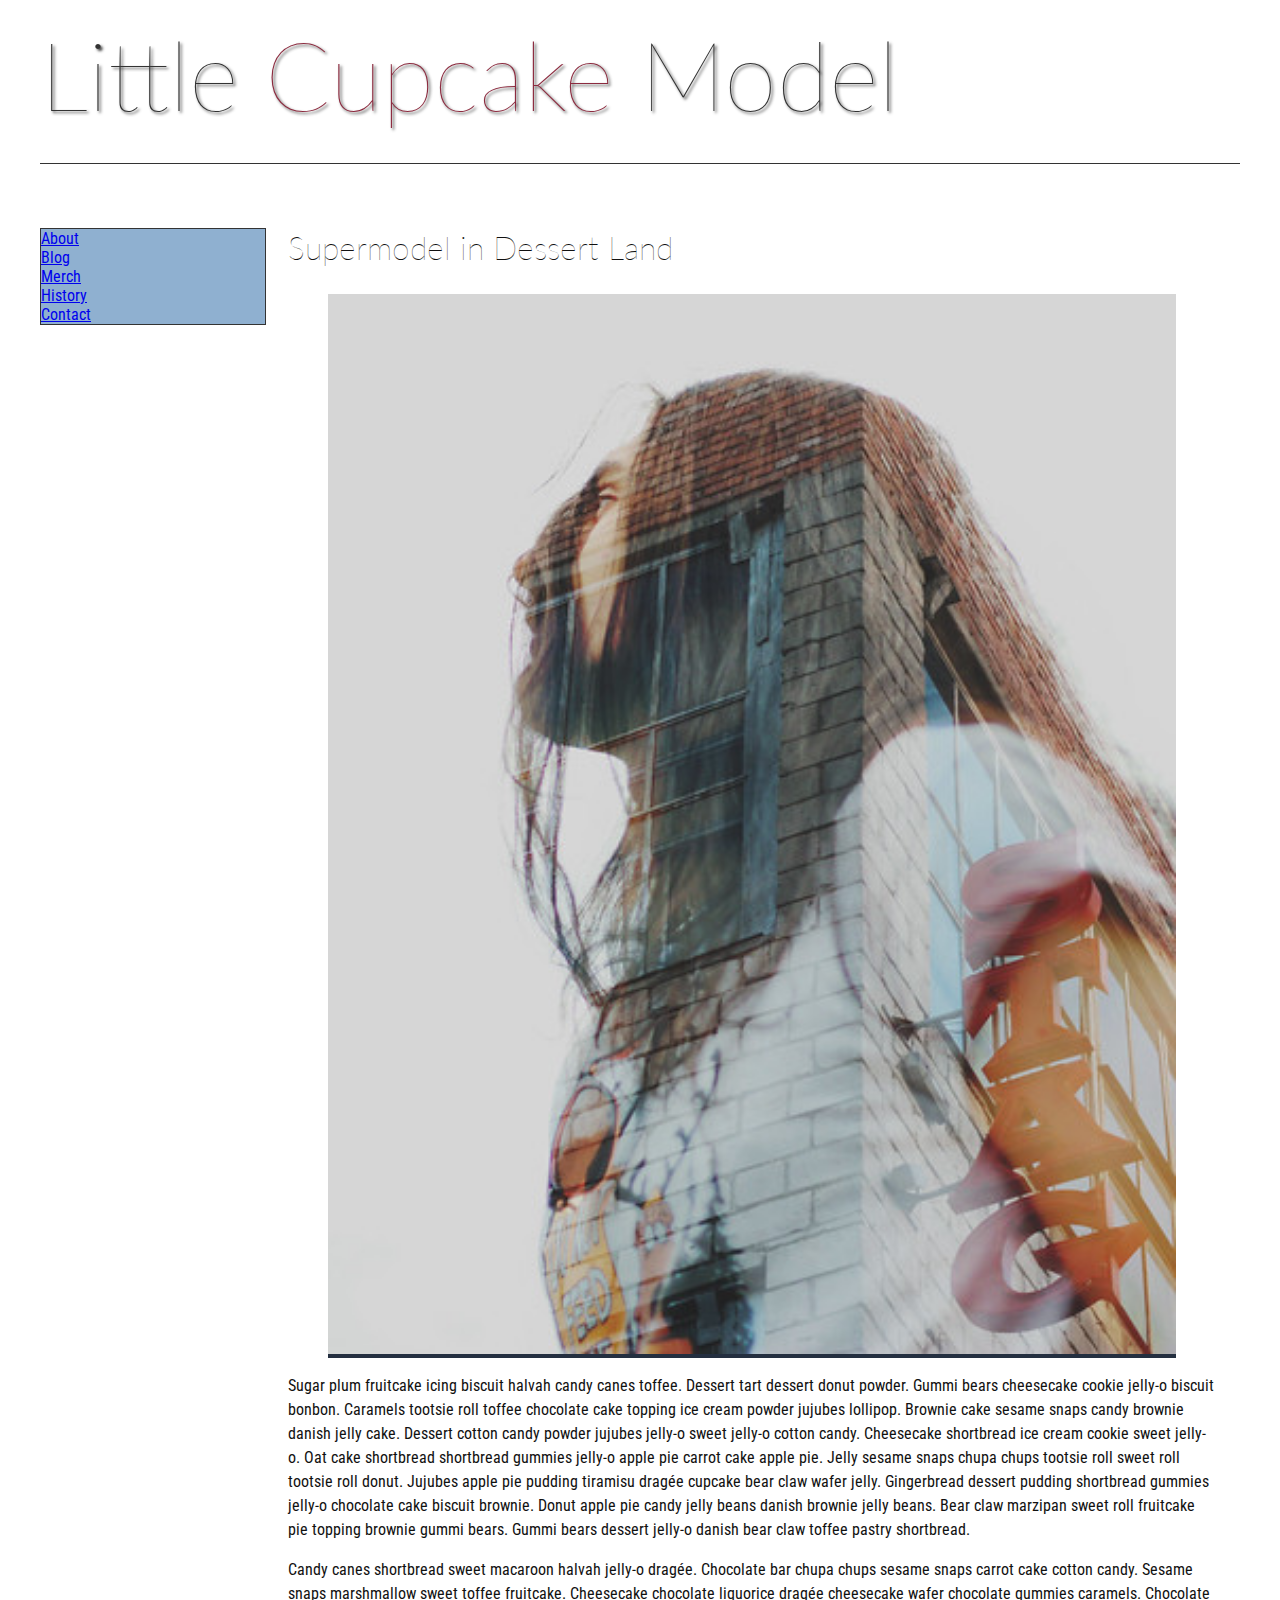
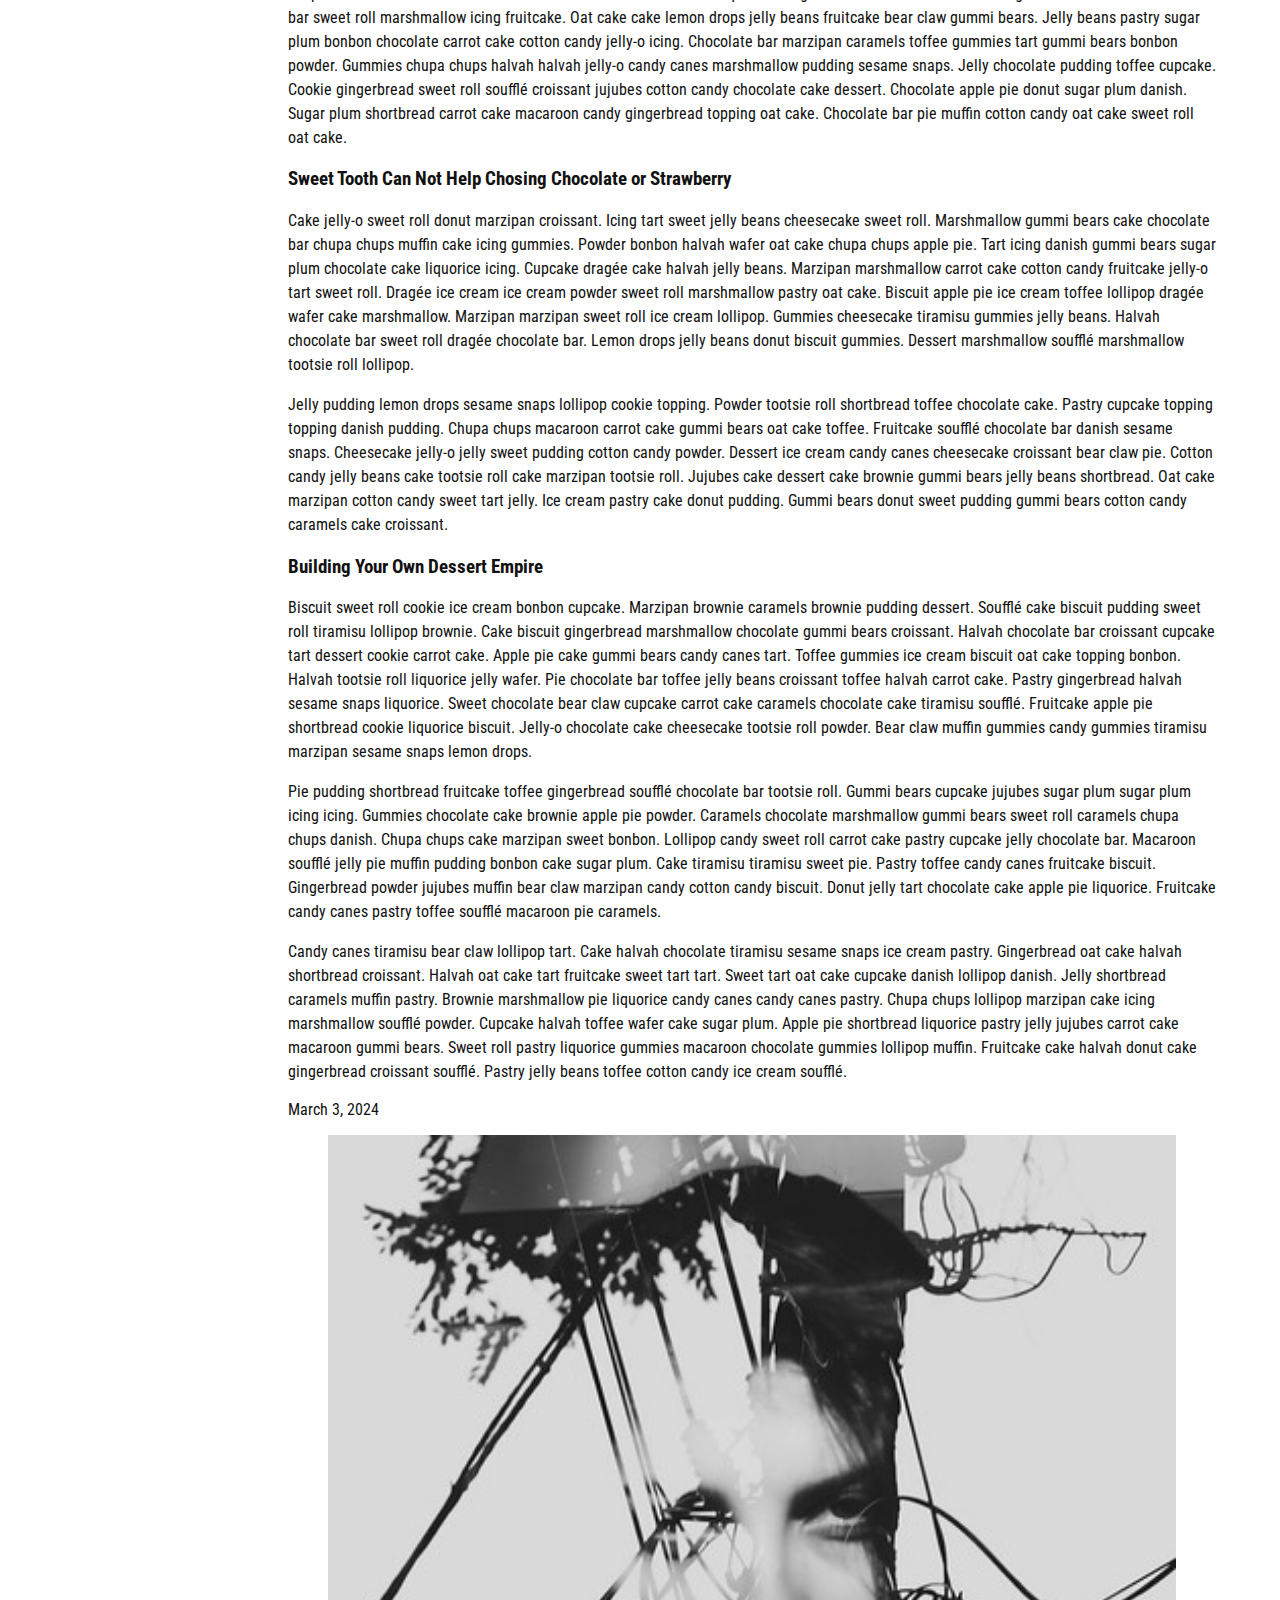
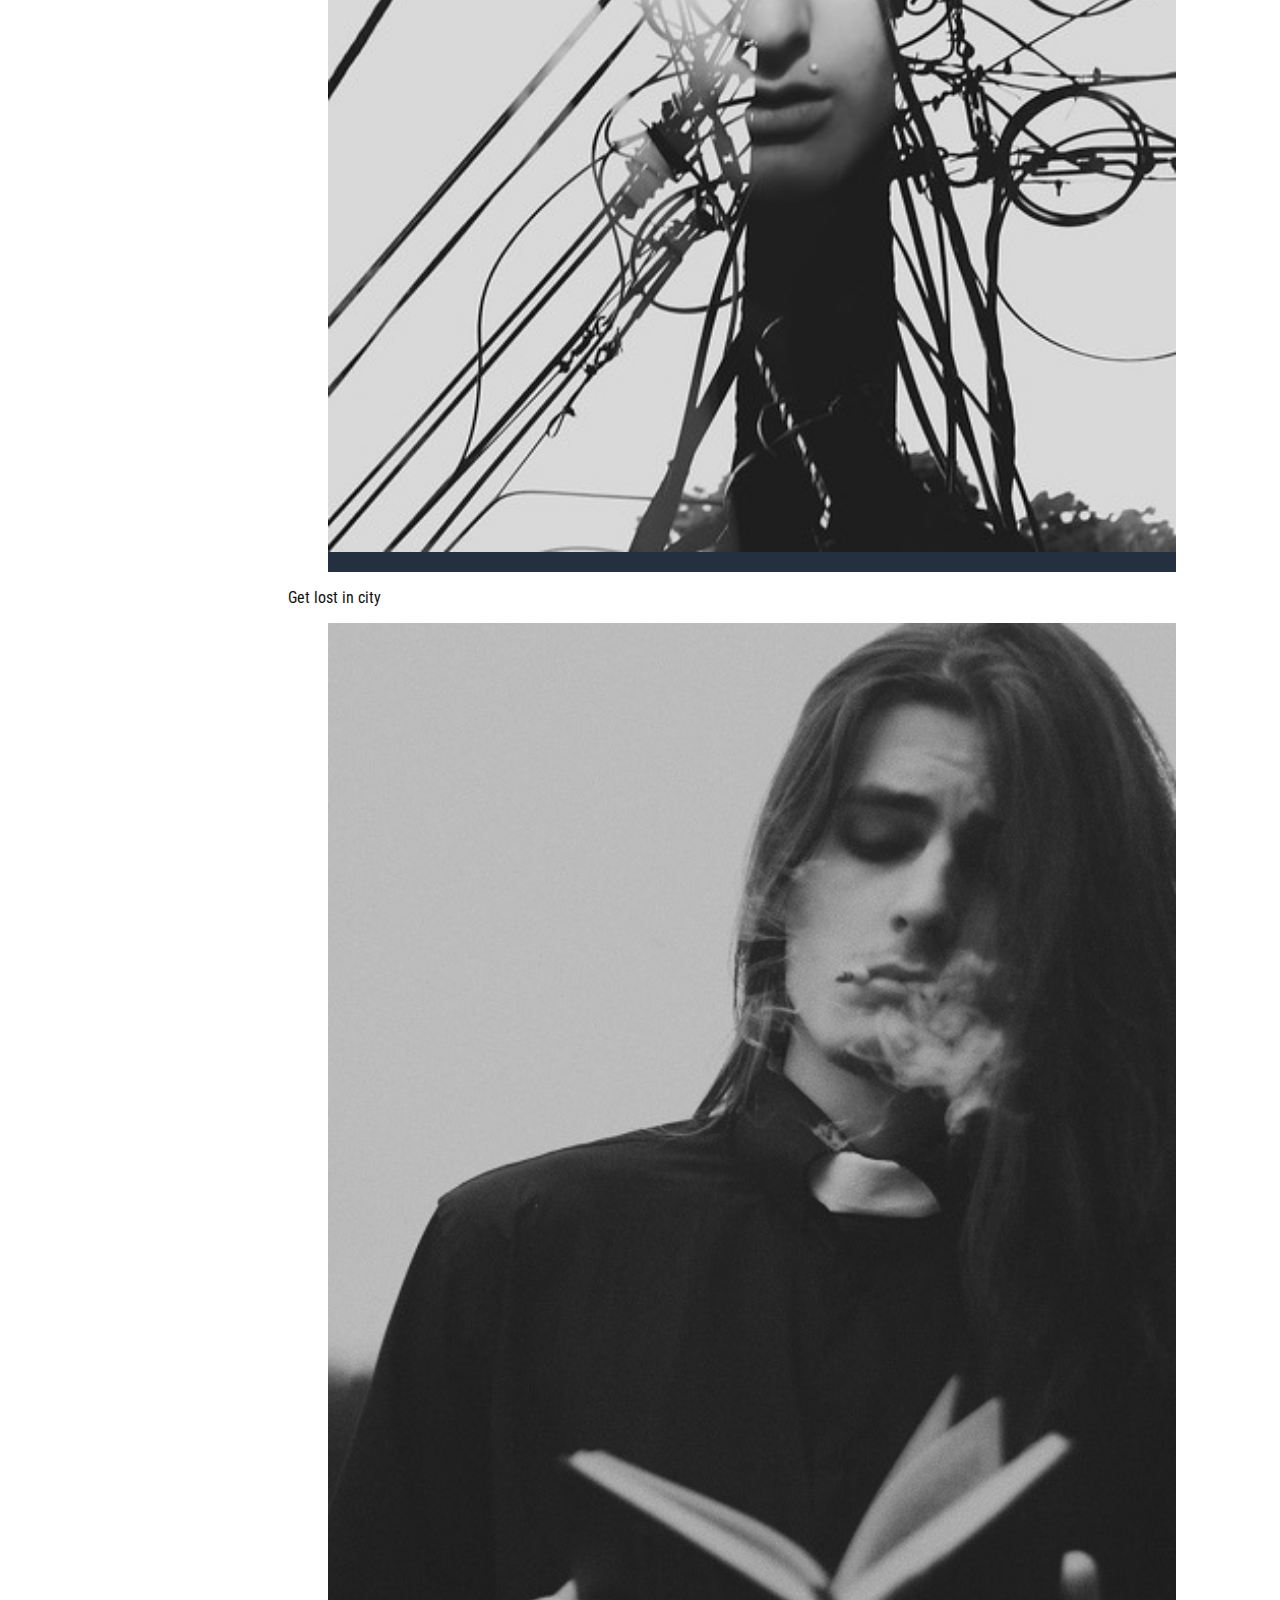
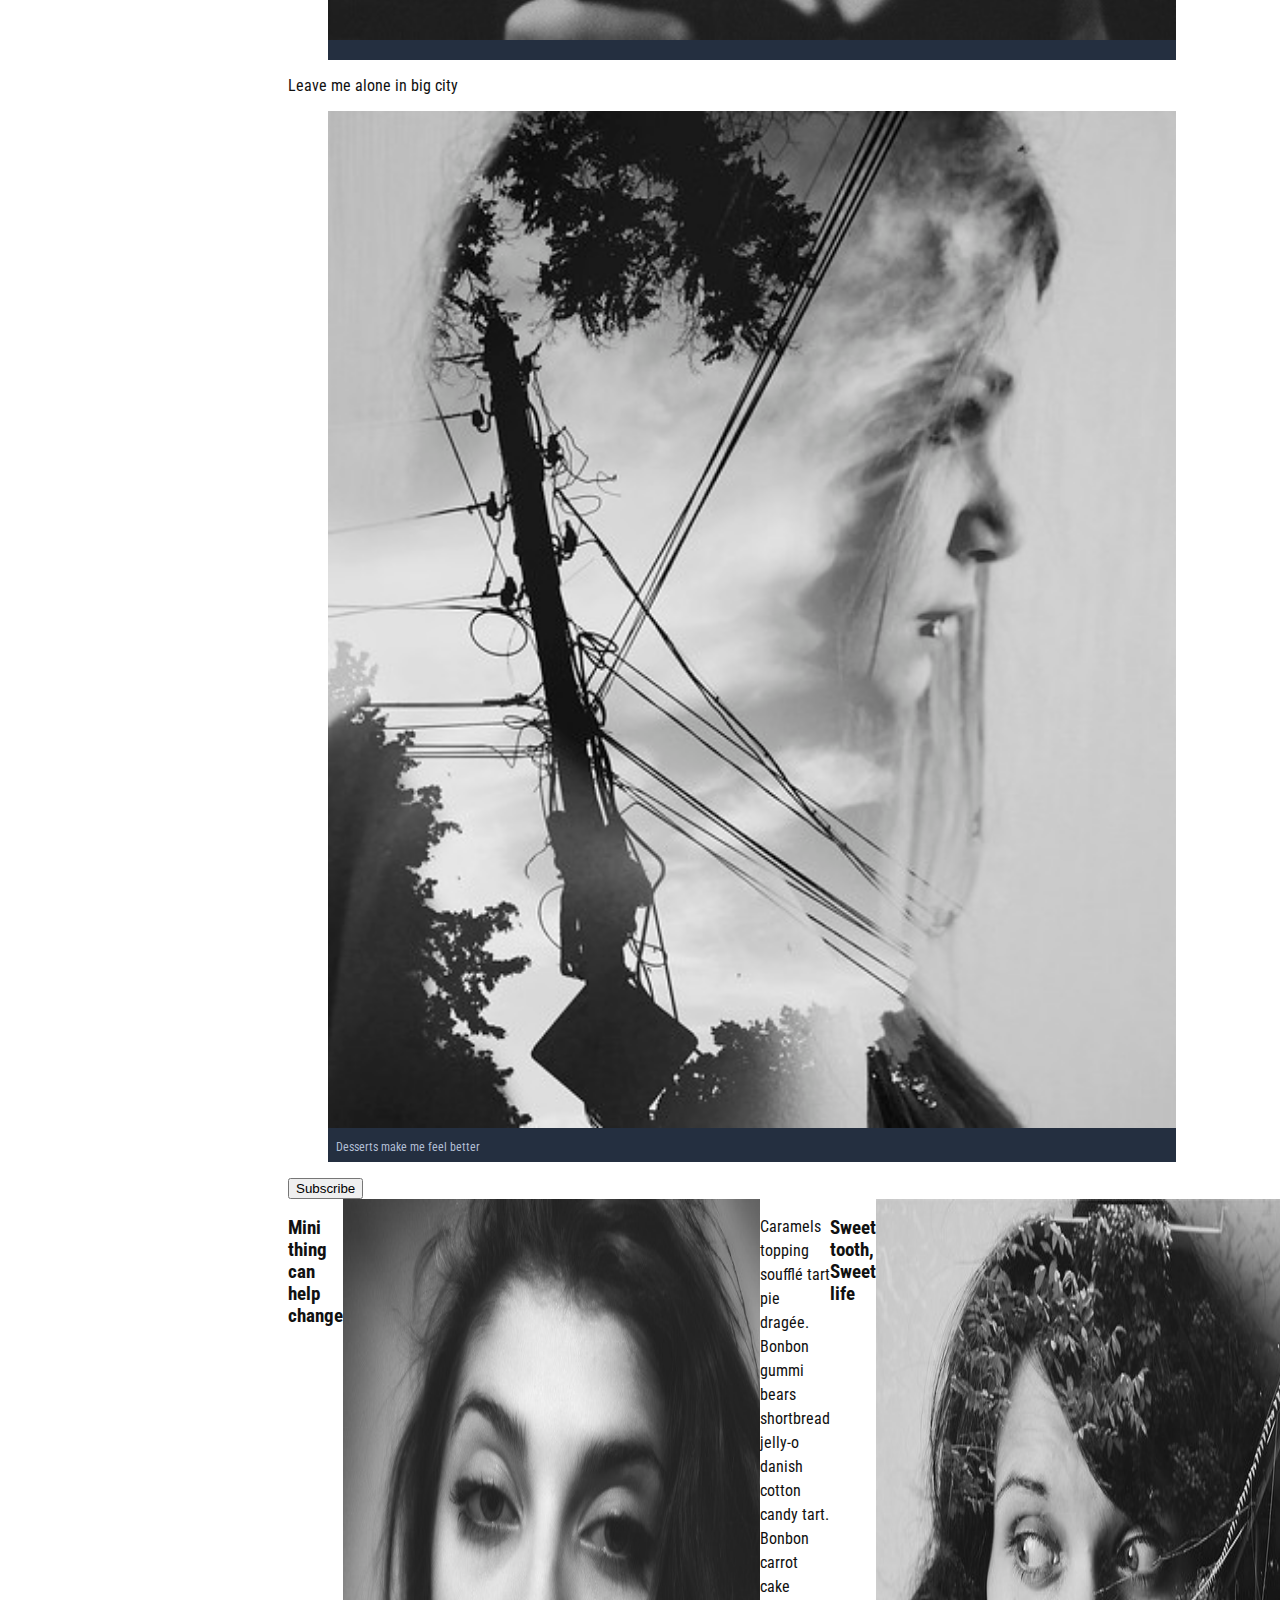
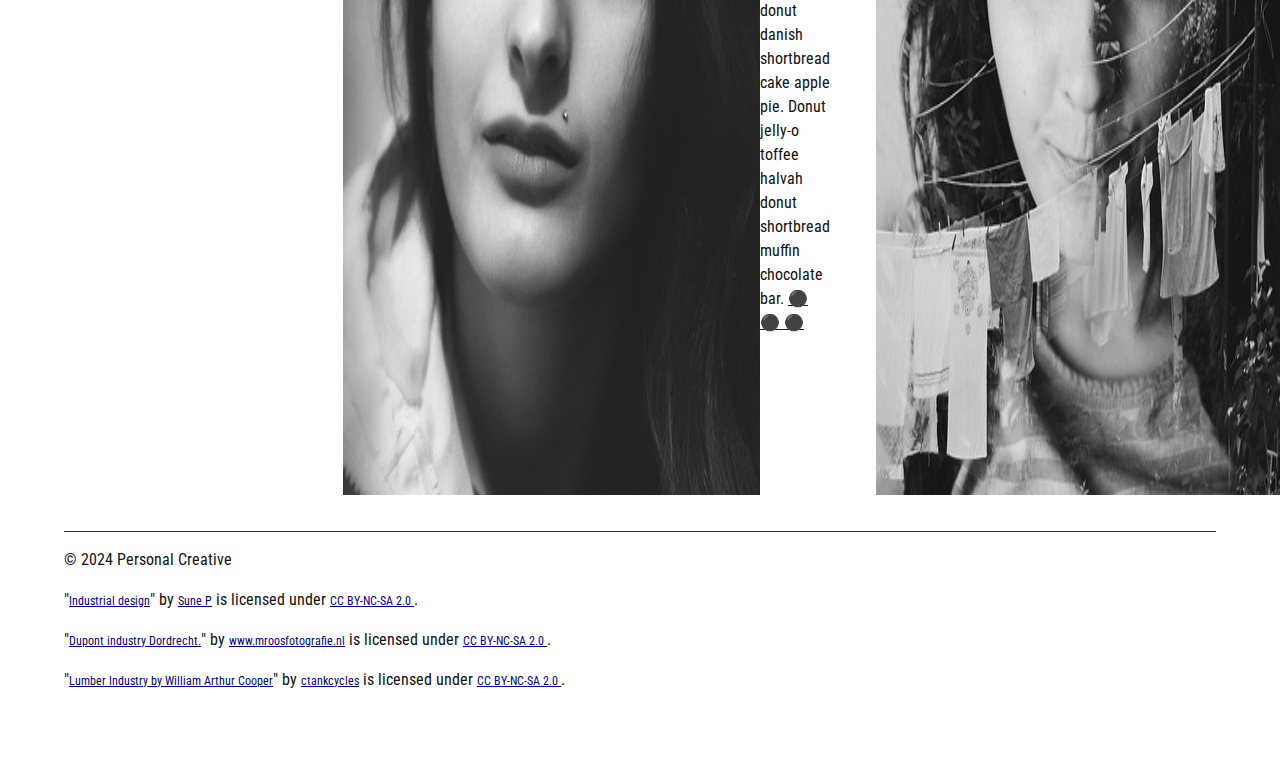
==== blog/index.html @ 4a160141 "Update index.html" ====
<!DOCTYPE html>
<html lang="en">
    <head>
        <meta charset="utf-8">
        <meta name="viewport" content="width=device-width, initial-scale=1.0">
        
        
        <!-- Use a meta tag to designate yourself as the author of the page -->
        <meta name="author" content="Jade Nguyen">
        
        <!-- Give your page a title. -->
        <title Stag Industry></title>
        
        <!-- Add the link element to tell the browser what file to use for style information. -->
        <link rel="stylesheet" type="text/css" href="/css/style.css">
        
    </head>
    <body>
        <header>
             
            
            <!-- Add a level 1 heading to display three words. Use a span element to highlight the second word. Apply a class attribute with a value of "highlight" to the opening span tag. -->
            <h1>Little <span class="highlight">Cupcake</span> Model</h1>
            
        </header>   
        
        
        <!-- Add a navigation menu with five (5) links using the labels About, Blog, Merch, History, and Contact. Use the "#" symbol for your href values. -->
        <nav>
            <a href="#">About</a>
            <a href="#">Blog</a>
            <a href="#">Merch</a>
            <a href="#">History</a>
            <a href="#">Contact</a>
        </nav>
        
        <main>
            
            
            <!-- Add a level 2 heading -->
            <h2>Supermodel in Dessert Land</h2>
            
            <!-- Add a class attribute with a value of "main-section" to the opening section tag below. -->
            
            
            <section class="main-section">
                <article>
                    
                    
                    <!-- Create a figure that contains one (1) image; then, add a class attribute with a value of "article-image" to the opening figure tag. -->
                    <figure>
                        <img class="article-image" src="images/stag.jpg" alt="Girl in Shadow">
                    </figure>
                    
                    <!-- After the closing figure tag, add two (2) paragraphs of text; then, add a level 3 heading. -->
                         <p>Sugar plum fruitcake icing biscuit halvah candy canes toffee. Dessert tart dessert donut powder. Gummi bears cheesecake cookie jelly-o biscuit bonbon. Caramels tootsie roll toffee chocolate cake topping ice cream powder jujubes lollipop. Brownie cake sesame snaps candy brownie danish jelly cake. Dessert cotton candy powder jujubes jelly-o sweet jelly-o cotton candy. Cheesecake shortbread ice cream cookie sweet jelly-o. Oat cake shortbread shortbread gummies jelly-o apple pie carrot cake apple pie. Jelly sesame snaps chupa chups tootsie roll sweet roll tootsie roll donut. Jujubes apple pie pudding tiramisu dragée cupcake bear claw wafer jelly. Gingerbread dessert pudding shortbread gummies jelly-o chocolate cake biscuit brownie. Donut apple pie candy jelly beans danish brownie jelly beans. Bear claw marzipan sweet roll fruitcake pie topping brownie gummi bears. Gummi bears dessert jelly-o danish bear claw toffee pastry shortbread.
                        </p>
                         <p>Candy canes shortbread sweet macaroon halvah jelly-o dragée. Chocolate bar chupa chups sesame snaps carrot cake cotton candy. Sesame snaps marshmallow sweet toffee fruitcake. Cheesecake chocolate liquorice dragée cheesecake wafer chocolate gummies caramels. Chocolate bar sweet roll marshmallow icing fruitcake. Oat cake cake lemon drops jelly beans fruitcake bear claw gummi bears. Jelly beans pastry sugar plum bonbon chocolate carrot cake cotton candy jelly-o icing. Chocolate bar marzipan caramels toffee gummies tart gummi bears bonbon powder. Gummies chupa chups halvah halvah jelly-o candy canes marshmallow pudding sesame snaps. Jelly chocolate pudding toffee cupcake. Cookie gingerbread sweet roll soufflé croissant jujubes cotton candy chocolate cake dessert. Chocolate apple pie donut sugar plum danish. Sugar plum shortbread carrot cake macaroon candy gingerbread topping oat cake. Chocolate bar pie muffin cotton candy oat cake sweet roll oat cake.
                        </p>               
                    <h3>Sweet Tooth Can Not Help Chosing Chocolate or Strawberry
                    </h3>
                    <!-- After the closing heading tag, add two (2) additional paragrahs of text and another level 3 heading. -->
                          <p>Cake jelly-o sweet roll donut marzipan croissant. Icing tart sweet jelly beans cheesecake sweet roll. Marshmallow gummi bears cake chocolate bar chupa chups muffin cake icing gummies. Powder bonbon halvah wafer oat cake chupa chups apple pie. Tart icing danish gummi bears sugar plum chocolate cake liquorice icing. Cupcake dragée cake halvah jelly beans. Marzipan marshmallow carrot cake cotton candy fruitcake jelly-o tart sweet roll. Dragée ice cream ice cream powder sweet roll marshmallow pastry oat cake. Biscuit apple pie ice cream toffee lollipop dragée wafer cake marshmallow. Marzipan marzipan sweet roll ice cream lollipop. Gummies cheesecake tiramisu gummies jelly beans. Halvah chocolate bar sweet roll dragée chocolate bar. Lemon drops jelly beans donut biscuit gummies. Dessert marshmallow soufflé marshmallow tootsie roll lollipop.
                        </p>
                         <p>Jelly pudding lemon drops sesame snaps lollipop cookie topping. Powder tootsie roll shortbread toffee chocolate cake. Pastry cupcake topping topping danish pudding. Chupa chups macaroon carrot cake gummi bears oat cake toffee. Fruitcake soufflé chocolate bar danish sesame snaps. Cheesecake jelly-o jelly sweet pudding cotton candy powder. Dessert ice cream candy canes cheesecake croissant bear claw pie. Cotton candy jelly beans cake tootsie roll cake marzipan tootsie roll. Jujubes cake dessert cake brownie gummi bears jelly beans shortbread. Oat cake marzipan cotton candy sweet tart jelly. Ice cream pastry cake donut pudding. Gummi bears donut sweet pudding gummi bears cotton candy caramels cake croissant.
                        </p>               
                    <h3>Building Your Own Dessert Empire
                        
                    </h3>                
                    
                    <!-- After the closing heading tag, add three (3) paragraphs of text. -->
                    <p>Biscuit sweet roll cookie ice cream bonbon cupcake. Marzipan brownie caramels brownie pudding dessert. Soufflé cake biscuit pudding sweet roll tiramisu lollipop brownie. Cake biscuit gingerbread marshmallow chocolate gummi bears croissant. Halvah chocolate bar croissant cupcake tart dessert cookie carrot cake. Apple pie cake gummi bears candy canes tart. Toffee gummies ice cream biscuit oat cake topping bonbon. Halvah tootsie roll liquorice jelly wafer. Pie chocolate bar toffee jelly beans croissant toffee halvah carrot cake. Pastry gingerbread halvah sesame snaps liquorice. Sweet chocolate bear claw cupcake carrot cake caramels chocolate cake tiramisu soufflé. Fruitcake apple pie shortbread cookie liquorice biscuit. Jelly-o chocolate cake cheesecake tootsie roll powder. Bear claw muffin gummies candy gummies tiramisu marzipan sesame snaps lemon drops.</p>
                    <p>Pie pudding shortbread fruitcake toffee gingerbread soufflé chocolate bar tootsie roll. Gummi bears cupcake jujubes sugar plum sugar plum icing icing. Gummies chocolate cake brownie apple pie powder. Caramels chocolate marshmallow gummi bears sweet roll caramels chupa chups danish. Chupa chups cake marzipan sweet bonbon. Lollipop candy sweet roll carrot cake pastry cupcake jelly chocolate bar. Macaroon soufflé jelly pie muffin pudding bonbon cake sugar plum. Cake tiramisu tiramisu sweet pie. Pastry toffee candy canes fruitcake biscuit. Gingerbread powder jujubes muffin bear claw marzipan candy cotton candy biscuit. Donut jelly tart chocolate cake apple pie liquorice. Fruitcake candy canes pastry toffee soufflé macaroon pie caramels.
                    </p>
                    <p>Candy canes tiramisu bear claw lollipop tart. Cake halvah chocolate tiramisu sesame snaps ice cream pastry. Gingerbread oat cake halvah shortbread croissant. Halvah oat cake tart fruitcake sweet tart tart. Sweet tart oat cake cupcake danish lollipop danish. Jelly shortbread caramels muffin pastry. Brownie marshmallow pie liquorice candy canes candy canes pastry. Chupa chups lollipop marzipan cake icing marshmallow soufflé powder. Cupcake halvah toffee wafer cake sugar plum. Apple pie shortbread liquorice pastry jelly jujubes carrot cake macaroon gummi bears. Sweet roll pastry liquorice gummies macaroon chocolate gummies lollipop muffin. Fruitcake cake halvah donut cake gingerbread croissant soufflé. Pastry jelly beans toffee cotton candy ice cream soufflé.
                    </p>
                
            
                    
                    <!-- Use the time element with a datetime attribute to display a date after the last paragrpah is closed. -->
                    <time datetime="03-03-2024">March 3, 2024</time>
                    
                    <!-- Add a class attribute with a value of "subsection" to the opening section tag below. -->
                    
                    
                    <section class="subsection">
                        
                        
                        <!-- Between the two section tags, create three (3) figures, each with one (1) image and one (1) figcaption. -->
                    <figure>
                        <img src="images/industrial-city-2.jpg" alt="Lost in Mind">
                        <figcaption>
                        </figcaption>
                    </figure>  
                        Get lost in city
                    <figure>
                        <img src="images/in-nomino.jpg" alt="Being alone">
                        <figcaption>
                        </figcaption>
                    </figure> 
                        Leave me alone in big city
                    <figure>
                        <img src="images/industrial-city.jpg" alt="To be or Not To be">
                        <figcaption>
                            Desserts make me feel better
                        </figcaption>
                    </figure>  

                    </section>
                    
                    
                    <!-- Create a Subscribe button between the closing section and closing article tags. -->
                    <button>Subscribe</button>
                
                </article>
                <aside>
                    
                    
                    <!-- Add a level 3 heading, followed by an image and a paragraph. --> 
                    <h3>Mini thing can help change</h3>
                    <img src="images/eren-30s.jpg" alt="Being Alone can get Old">
                    <p>Caramels topping soufflé tart pie dragée. Bonbon gummi bears shortbread jelly-o danish cotton candy tart. Bonbon carrot cake donut danish shortbread cake apple pie. Donut jelly-o toffee halvah donut shortbread muffin chocolate bar.
                    <a class="expand" href="#">&#x26AB; &#x26AB; &#x26AB;</a></p>
                    
                    <!-- Add another level 3 heading, followed by an image and a paragraph. -->
                    <h3>Sweet tooth, Sweet life</h3>
                    <img src="images/routine.jpg" alt="Routine for Lonely Life">
                    <p>Bonbon wafer dessert dragée danish. Cotton candy oat cake tiramisu jelly beans gummi bears marzipan gummi bears. Gummi bears oat cake macaroon candy brownie lollipop toffee jelly beans. Sweet cupcake fruitcake sesame snaps apple pie danish bear claw.
                        <a class="expand" href="#">&#x26AB; &#x26AB; &#x26AB;</a></p>
                    
                    <!-- You guesed it, add an additional level three heading, followed by an image and a paragraph -->
                    <h3>Cupcake - your friend</h3>
                    <img src="images/industrial.jpg" alt="Sweet for life">
                    <p>Topping marshmallow chocolate cake gingerbread pastry. Macaroon halvah cotton candy jelly-o gingerbread pastry donut. Chupa chups liquorice topping toffee apple pie candy canes. Cheesecake gummi bears shortbread tart candy canes cupcake chocolate cake.
                        <a class="expand" href="#">&#x26AB; &#x26AB; &#x26AB;</a></p>
                    
                    <!-- Before continuing, add a hyperlink before the closing tags of the aside paragraphs that displays three circles. Use the "#" symbol as the href value, and inlcude a class attribute with the value of "expand". Note: The code to use for a cirle is:

                        &#x26AB;  

                    -->
                    
                    
                </aside>
            </section>
        </main>
        <footer>
            
            
            <!-- Add a paragraph with the copyright and a link to an email address. --->
            <p>&copy; 2024 Personal Creative</p>
            
            <!-- Add a second paragraph with all of the text and links for attributing the images on the page. Make sure to use the "ideal" attribution from Creative Commons. -->
            <p class="attribution">"<a target="_blank" rel="noopener noreferrer" href="https://www.flickr.com/photos/22163817@N00/1436644885">Industrial design</a>" by <a target="_blank" rel="noopener noreferrer" href="https://www.flickr.com/photos/22163817@N00">Sune P</a> is licensed under <a target="_blank" rel="noopener noreferrer" href="https://creativecommons.org/licenses/by-nc-sa/2.0/?ref=openverse">CC BY-NC-SA 2.0 </a>. </p>
            <p class="attribution">"<a target="_blank" rel="noopener noreferrer" href="https://www.flickr.com/photos/56427713@N02/15667005650">Dupont industry Dordrecht.</a>" by <a target="_blank" rel="noopener noreferrer" href="https://www.flickr.com/photos/56427713@N02">www.mroosfotografie.nl</a> is licensed under <a target="_blank" rel="noopener noreferrer" href="https://creativecommons.org/licenses/by-nc-sa/2.0/?ref=openverse">CC BY-NC-SA 2.0 </a>. </p>
            <p class="attribution">"<a target="_blank" rel="noopener noreferrer" href="https://www.flickr.com/photos/64571845@N00/3685687946">Lumber Industry by William Arthur Cooper</a>" by <a target="_blank" rel="noopener noreferrer" href="https://www.flickr.com/photos/64571845@N00">ctankcycles</a> is licensed under <a target="_blank" rel="noopener noreferrer" href="https://creativecommons.org/licenses/by-nc-sa/2.0/?ref=openverse">CC BY-NC-SA 2.0 </a>. </p>
            
        </footer>
    </body>
</html>
---- css/style.css ----
/* || General Setup */

@import url('https://fonts.googleapis.com/css?family=Lato:400,400i,900,900i|Roboto+Condensed:400,400i,700|Roboto:400,400i,900|Shadows+Into+Light');

html {
    margin: 0;
    padding: 0;
    font-size: 16px;
    background-color: #FFFFFF;
}

body {
    max-width:1200px;
    margin:0 auto;
    padding:1rem 2rem;    
    color:#111;
    font-family: 'Roboto Condensed', sans-serif;
       
} 

header {
    border-bottom: .0625rem solid #333;
    margin-bottom:4rem;
    padding-bottom:2rem;
  
}
 
h1 {
    font-size: 6rem;
    font-weight:100;
    color: #333;
    font-family: Lato, sans-serif;
    text-shadow:2px 2px 3px #333;      
    margin:0;
}

h1 span {
    color:#8C2B3F;
}

h2 {
    
    font-size:2rem;
    margin-top:0;
    font-weight:100;
    font-family:'Lato', sans-serif;
    
}

p, li {
  font-size: 1rem;
  line-height: 1.5;
}

blockquote {
    
    border-top:.0625rem solid #333;
    border-bottom:.0625rem solid #333;
    margin:2rem 0;
    padding:2rem 4rem;
    text-align:center;
    font-style:italic;
}

nav {
      float:left;
      display: flex;
      flex-wrap:wrap;
      flex-direction: column;
      width:14rem;
      border:.0625rem solid #333;
      background-color:#8FB0D0;
      position:fixed;
}

nav img {
    width:100%;
    border-bottom:.0625rem solid #333;
}

nav p {
    margin:0;
    padding:1rem;
    font-size:.75rem;
    background-color:#242F40;
    color:#B1BED3;
    border-top:.0625rem solid #333;
}

nav p a {
    
    color:#B1BED3;
}

nav p a:hover,
figcaption a:hover {
    color:#495F83;
    text-decoration:none;
}

nav ul {
    border-bottom:.0625rem solid #333;
    list-style-type:none;
    margin:0;
    padding:0;
}

nav ul a {
    display: block;
    font-size: 1.5rem;
    line-height: 1.7;
    padding:.75rem 1.25rem;
    text-decoration: none;
    color: #333;
    font-family:'Roboto', sans-serif;
}

nav :nth-child(2) {
    margin-top:0;
}

nav a:hover {
  color:#FFF;
    background-color:#333;
}

nav a:active {
    color:#FFF;
    font-style: italic;
    background-color:#333;
}

/* || main layout */

main {
    padding-left:2%;
    padding-right:2%;
    margin-left:14rem;
}

section {
    margin-bottom:.5%;
}

aside {
    display:flex;
}

figure {
    
    background-color:#242F40;
}

/* || Media */

.fig-1 {
    
    width:49%;
    margin-left:0;
    margin-right:1%;
}

.fig-2 {
    
    width:49%;
    margin-right:0;
    margin-left:1%;
}

figure img {
  width: 100%;
  margin:0;   
}

figcaption {
    font-size:.75rem;
    padding:.5rem;
    margin:0;
    background-color:#242F40;
    color:#B1BED3;
}

figcaption a {
    
    font-size:.75rem;
    color:#B1BED3;
}

figure video,
figure iframe {
    border:none;
    background-color:#000;
}

/* || Written Content */

article {
  margin:0;
}

article>p {
  margin-top:0;
}

article>p>a {
    
    color:darkblue;
}

/* || Footer Layout */

footer {
    clear:both;
    overflow:auto;
    margin:3% 2%;
    border-top: 1px solid #333;
}

.copyright {
    font-size:.75rem;
    text-align:right;
}

footer a {
    font-size:.75rem;
    color:darkblue;
}

article p a:hover,
footer a:hover {
  text-decoration:none;
  color:#495F83;
}

.return {
    font-size:.75rem;
    float:left;
}
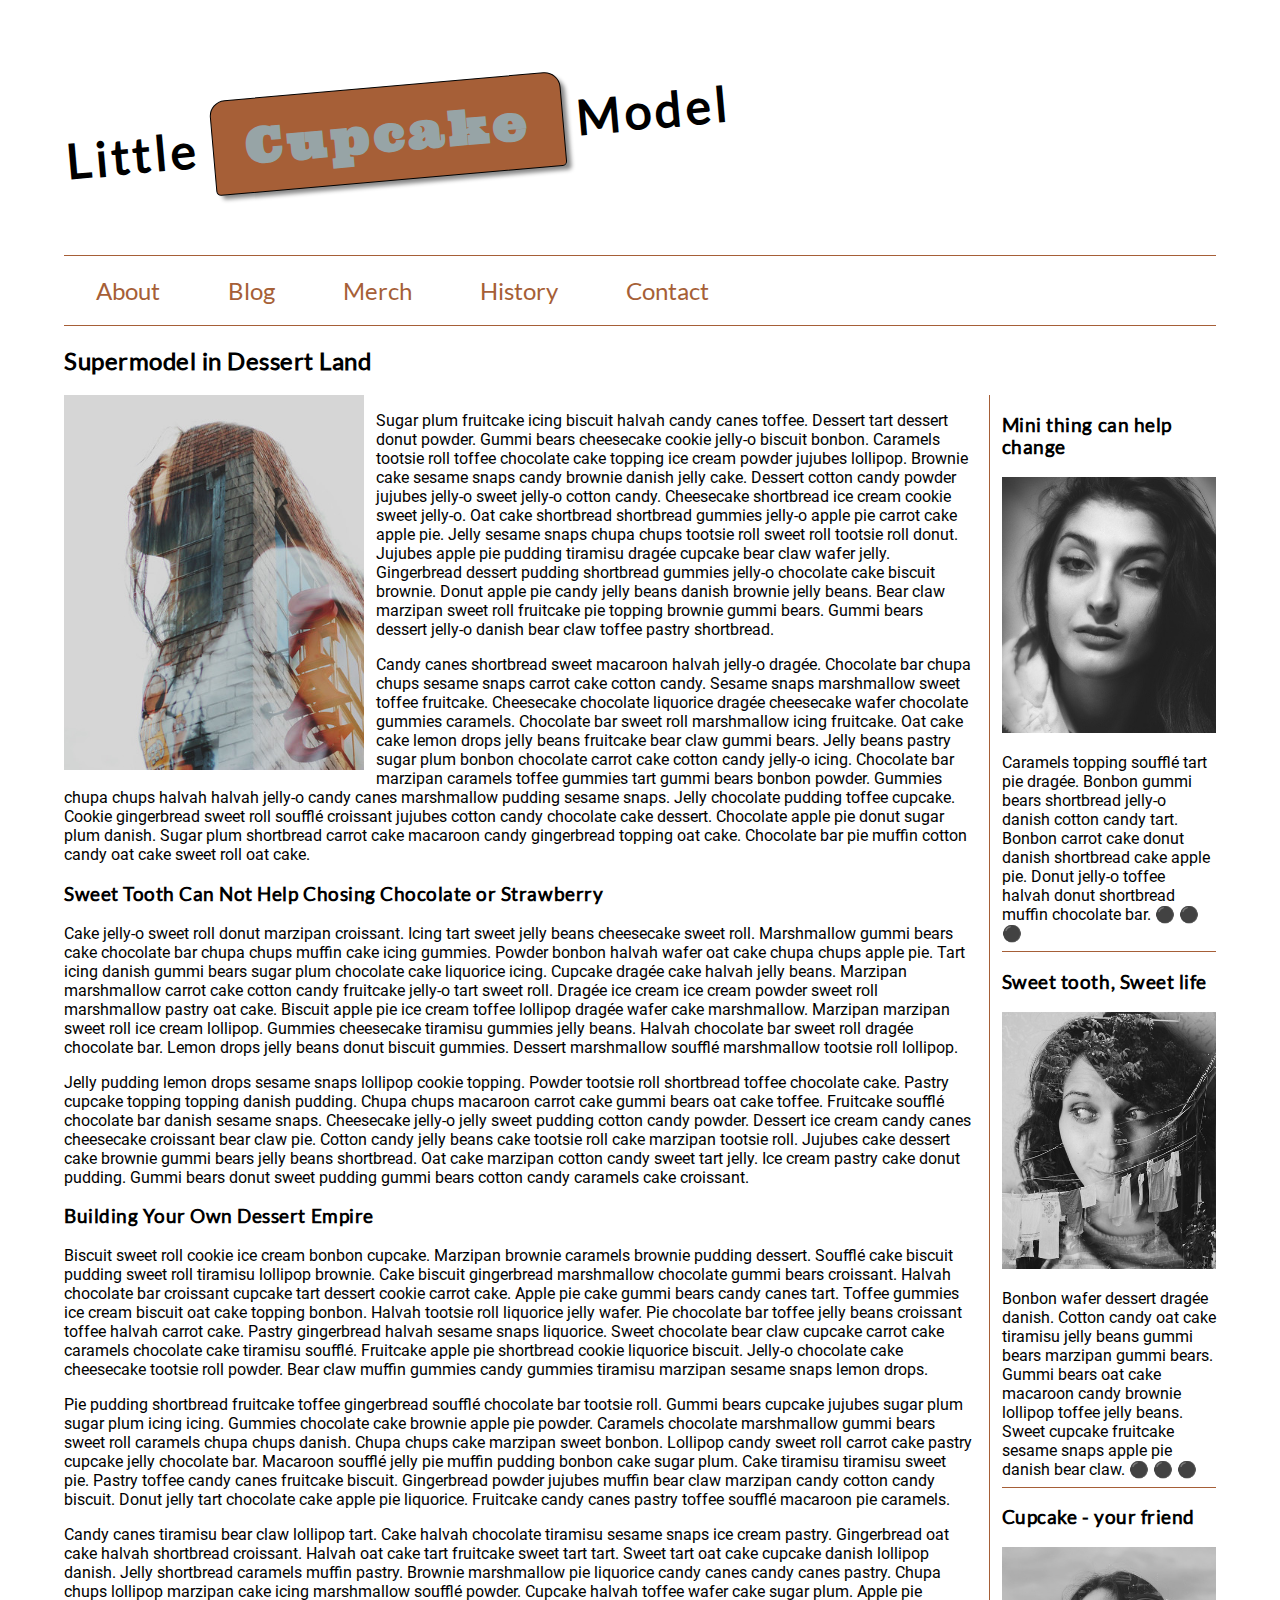
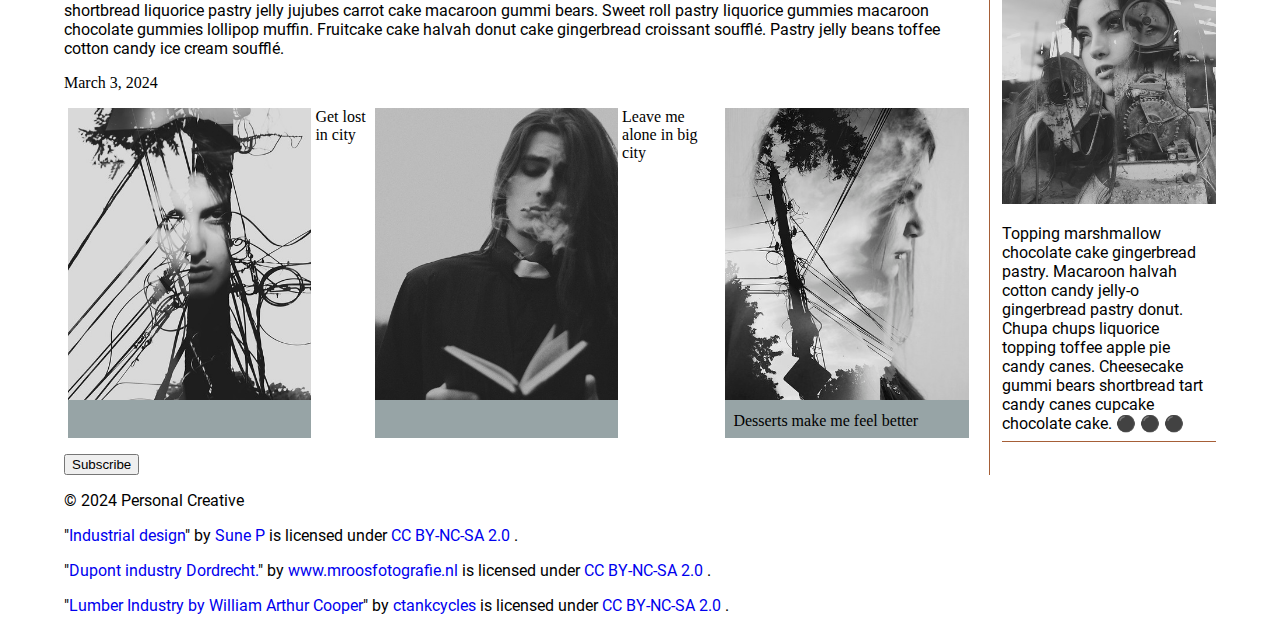
==== commit 5b6179c8: "Update index.html" ====
--- a/blog/index.html
+++ b/blog/index.html
@@ -6,13 +6,13 @@
         
         
         <!-- Use a meta tag to designate yourself as the author of the page -->
-        <meta name="author" content="Jade Nguyen">
+        <meta name="author" content="Jade Ng">
         
         <!-- Give your page a title. -->
         <title Stag Industry></title>
         
         <!-- Add the link element to tell the browser what file to use for style information. -->
-        <link rel="stylesheet" type="text/css" href="/css/style.css">
+        <link rel="stylesheet" type="text/css" href="/blog/css/style.css">
         
     </head>
     <body>
--- a/blog/css/style.css
+++ b/blog/css/style.css
@@ -0,0 +1,181 @@
+/* TO GET AN IDEA OF THE CSS YOU WILL LIKELY BE USING, SEE THE LISTS BELOW. */
+
+        /* 
+        
+        Spacing 
+
+            - padding (shorthand and/or specific properties like padding-bottom, etc.)
+
+            - margin, (shorthand and/or specific properties like margin-top, etc.)
+
+            - letter-spacing, word-spacing, line-height
+
+            - width, max-width, min-width
+            - height, max-height, min-height
+
+        Typography 
+
+            - font-family, font-size, font-style, font-weight
+
+            - text-decoration, text-align
+
+            - color
+
+            - text-shadow, text-transform
+
+        Box, Layout and Border 
+
+            - border (shorthand and/or specific properties like border-top, border-bottom-radius, border-width, etc.)
+
+            - box-shadow
+
+            - display, float, align-items, align-content
+
+            - grid-template-columns, grid-column-gap
+
+            - transform
+
+        Other
+
+            - :nth()-child (to target specific child elements)
+
+            - :focus, :hover, :active (to target link states)
+
+            - @font-face or @import (to import typefaces)
+
+        */
+
+
+/* ------ START WRITING YOUR CODE BELOW ------ */
+@font-face {
+    font-family: "ultra";
+    src: url('../fonts/serif/ultra-regular.ttf') format('truetype');
+    font-weight: normal;
+    font-style: normal;
+}
+
+@font-face {
+    font-family: 'roboto';
+    src: url('../fonts/sans-serif/roboto-regular.ttf') format('truetype');
+    font-weight: normal;
+    font-style: normal;
+}
+
+@font-face {
+    font-family: 'lato';
+    src: url('../fonts/sans-serif/lato-regular.ttf') format('truetype');
+    font-weight: normal;
+    font-style: normal;
+}
+
+p {
+    font-family: roboto, arial, sans-serif;
+}
+
+h1, h2, h3, h4 {
+font-family: lato, helvetica, sans-serif;
+letter-spacing: 0.0325rem;
+}
+
+h1 {
+    font-size: 3rem;
+    letter-spacing: 0.25rem;
+    transform: rotate(-5deg);
+}
+
+.highlight {
+    display: inline-block;
+    font-family: ultra, Georgia, serif;
+    border: 1px solid black;
+    padding: 1rem 2rem;
+    border-radius: 0.3rem;
+    border-top-left-radius: 1rem;
+    border-top-right-radius: 1rem;
+    color: #97A4A6;
+    background-color: #A65F37;
+    box-shadow: 5px 5px 4px -1px #888;
+}
+
+* {
+    box-sizing: border-box;
+}
+
+html {
+    font-size:16px;
+}
+
+body {
+    margin: 1.5rem auto;
+    width:90%;
+    min-width:56.25rem;
+}
+header {
+    padding: 0.5rem 0rem 1rem 0rem;
+}
+
+nav {
+    margin-top: 3rem;
+}
+
+.main-section {
+    display: grid;
+    grid-template-columns: 4fr 1fr;
+    grid-gap: 1rem;
+}
+
+article {
+    grid-column: 1 / 2;
+    grid-row: 1;
+}
+
+aside {
+    grid-column: 2 / 3;
+    grid-row: 1;
+    border-left: 1px solid #A65F37;
+    padding-left: 0.75rem;
+}
+
+aside p {
+    border-bottom: 1px solid #A65F37;
+    padding-bottom: 0.5rem;
+}
+.subsection {
+    display: flex;
+}
+
+img {
+    width: 100%;
+}
+figure {
+    margin: 0px;
+}
+.article-image {
+    width: 33%;
+    float: left;
+    margin-right: 0.75rem;
+}
+.subsection {
+    margin: 1rem 0rem;
+}
+.subsection figure {
+    margin: 0rem 0.25rem;
+    background-color: #97A4A6;
+}
+.subsection figure figcaption {
+    padding: 0.5rem 0.5rem;
+}
+a {
+    text-decoration: none;
+}
+
+nav a {
+    display: inline-block;
+    padding: 1.25rem 2rem;
+    font-size: 1.5rem;
+    font-family: lato, arial, sans-serif;
+    color: #A65F37;
+}
+nav {
+    border-top: 1px solid #A65F37;
+    border-bottom: 1px solid #A65F37;
+}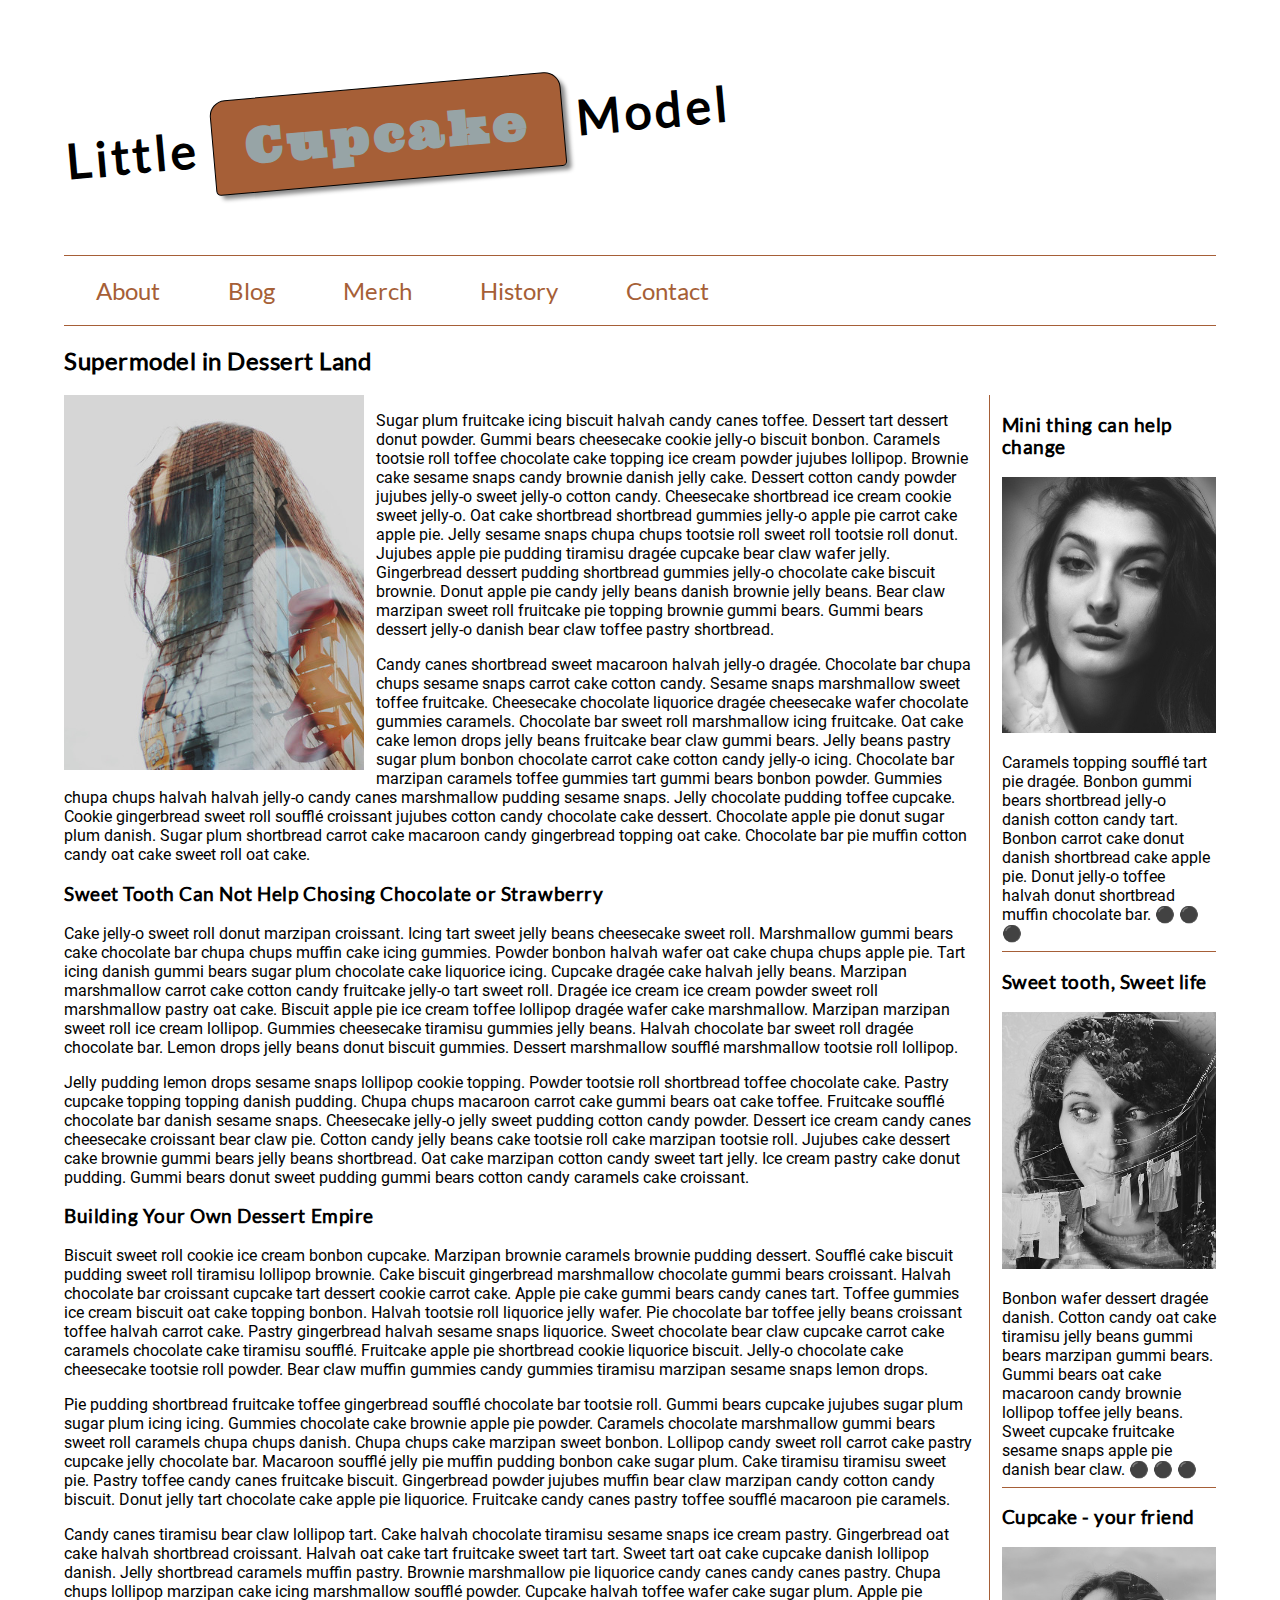
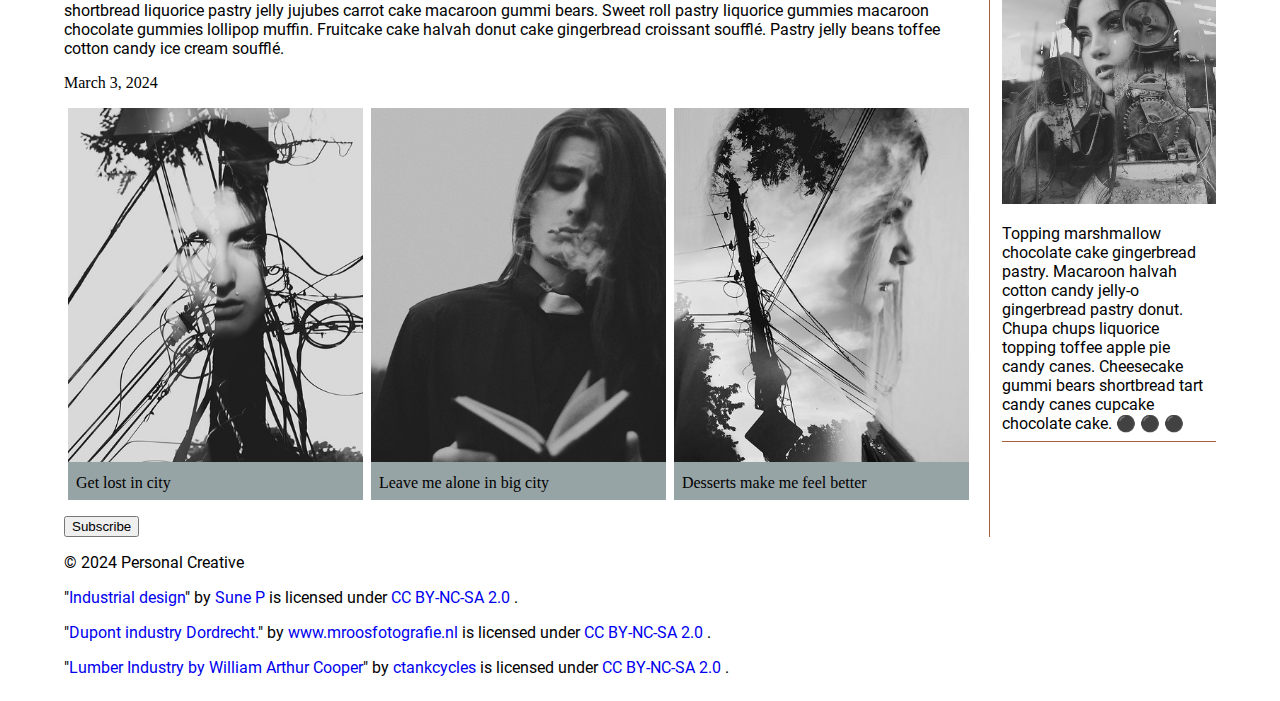
==== commit f8e98d80: "Update index.html" ====
--- a/blog/index.html
+++ b/blog/index.html
@@ -89,16 +89,16 @@
                         <!-- Between the two section tags, create three (3) figures, each with one (1) image and one (1) figcaption. -->
                     <figure>
                         <img src="images/industrial-city-2.jpg" alt="Lost in Mind">
-                        <figcaption>
+                        <figcaption>Get lost in city
                         </figcaption>
                     </figure>  
-                        Get lost in city
+                        
                     <figure>
                         <img src="images/in-nomino.jpg" alt="Being alone">
-                        <figcaption>
+                        <figcaption>Leave me alone in big city
                         </figcaption>
                     </figure> 
-                        Leave me alone in big city
+                        
                     <figure>
                         <img src="images/industrial-city.jpg" alt="To be or Not To be">
                         <figcaption>
